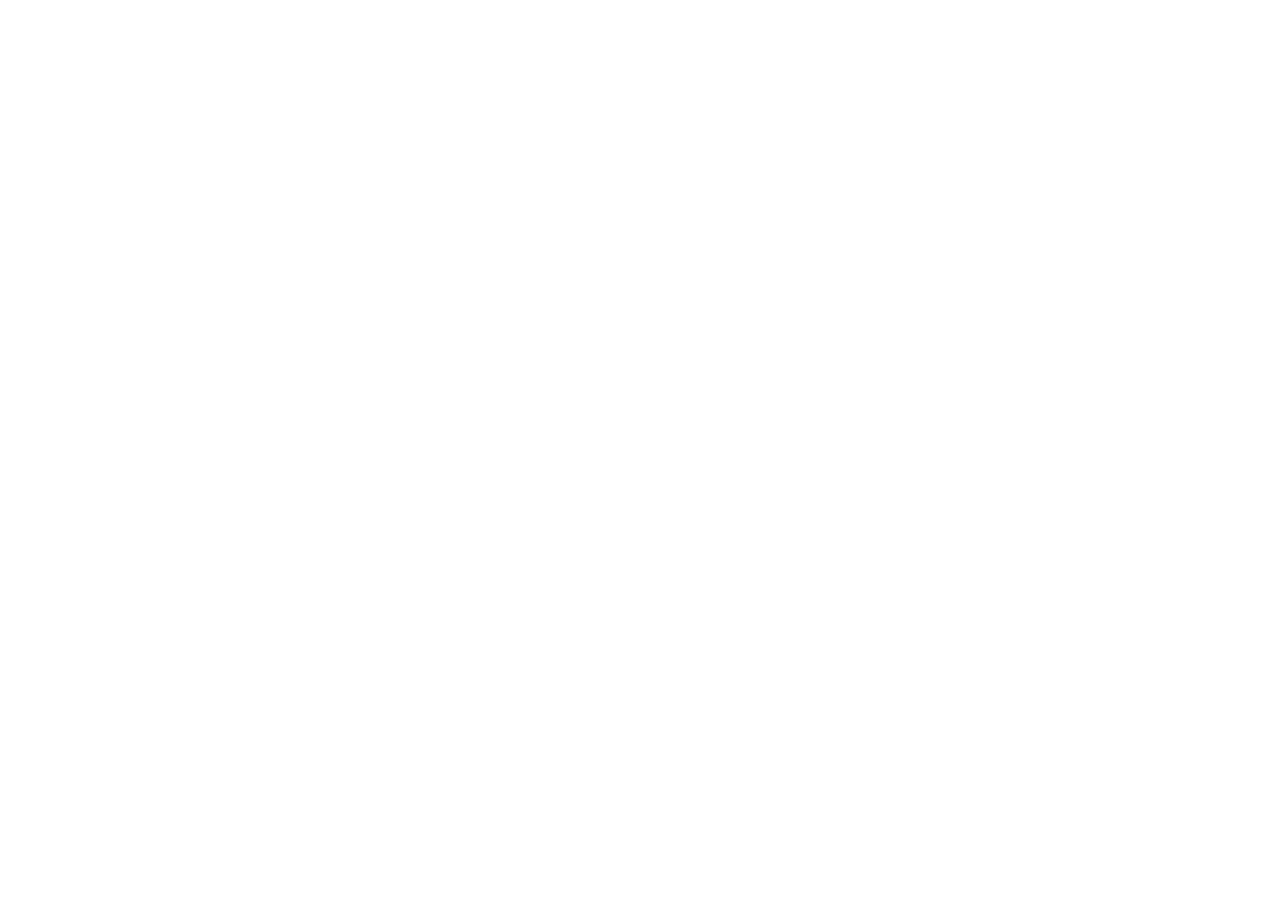
==== index.html @ 6c51a5e3 "0204" ====
<!DOCTYPE html>
<html lang="pt-br">
<head>
    <meta charset="UTF-8">
    <meta http-equiv="X-UA-Compatible" content="IE=edge">
    <meta name="viewport" content="width=device-width, initial-scale=1.0">
    <title>Home | Casa Verde</title>
    <link rel="preconnect" href="https://fonts.googleapis.com">
    <link rel="preconnect" href="https://fonts.gstatic.com" crossorigin>
    <link href="https://fonts.googleapis.com/css2?family=Elsie+Swash+Caps:wght@900&family=Montserrat:wght@400;700&display=swap" rel="stylesheet">
</head>
<body>
    
</body>
</html>
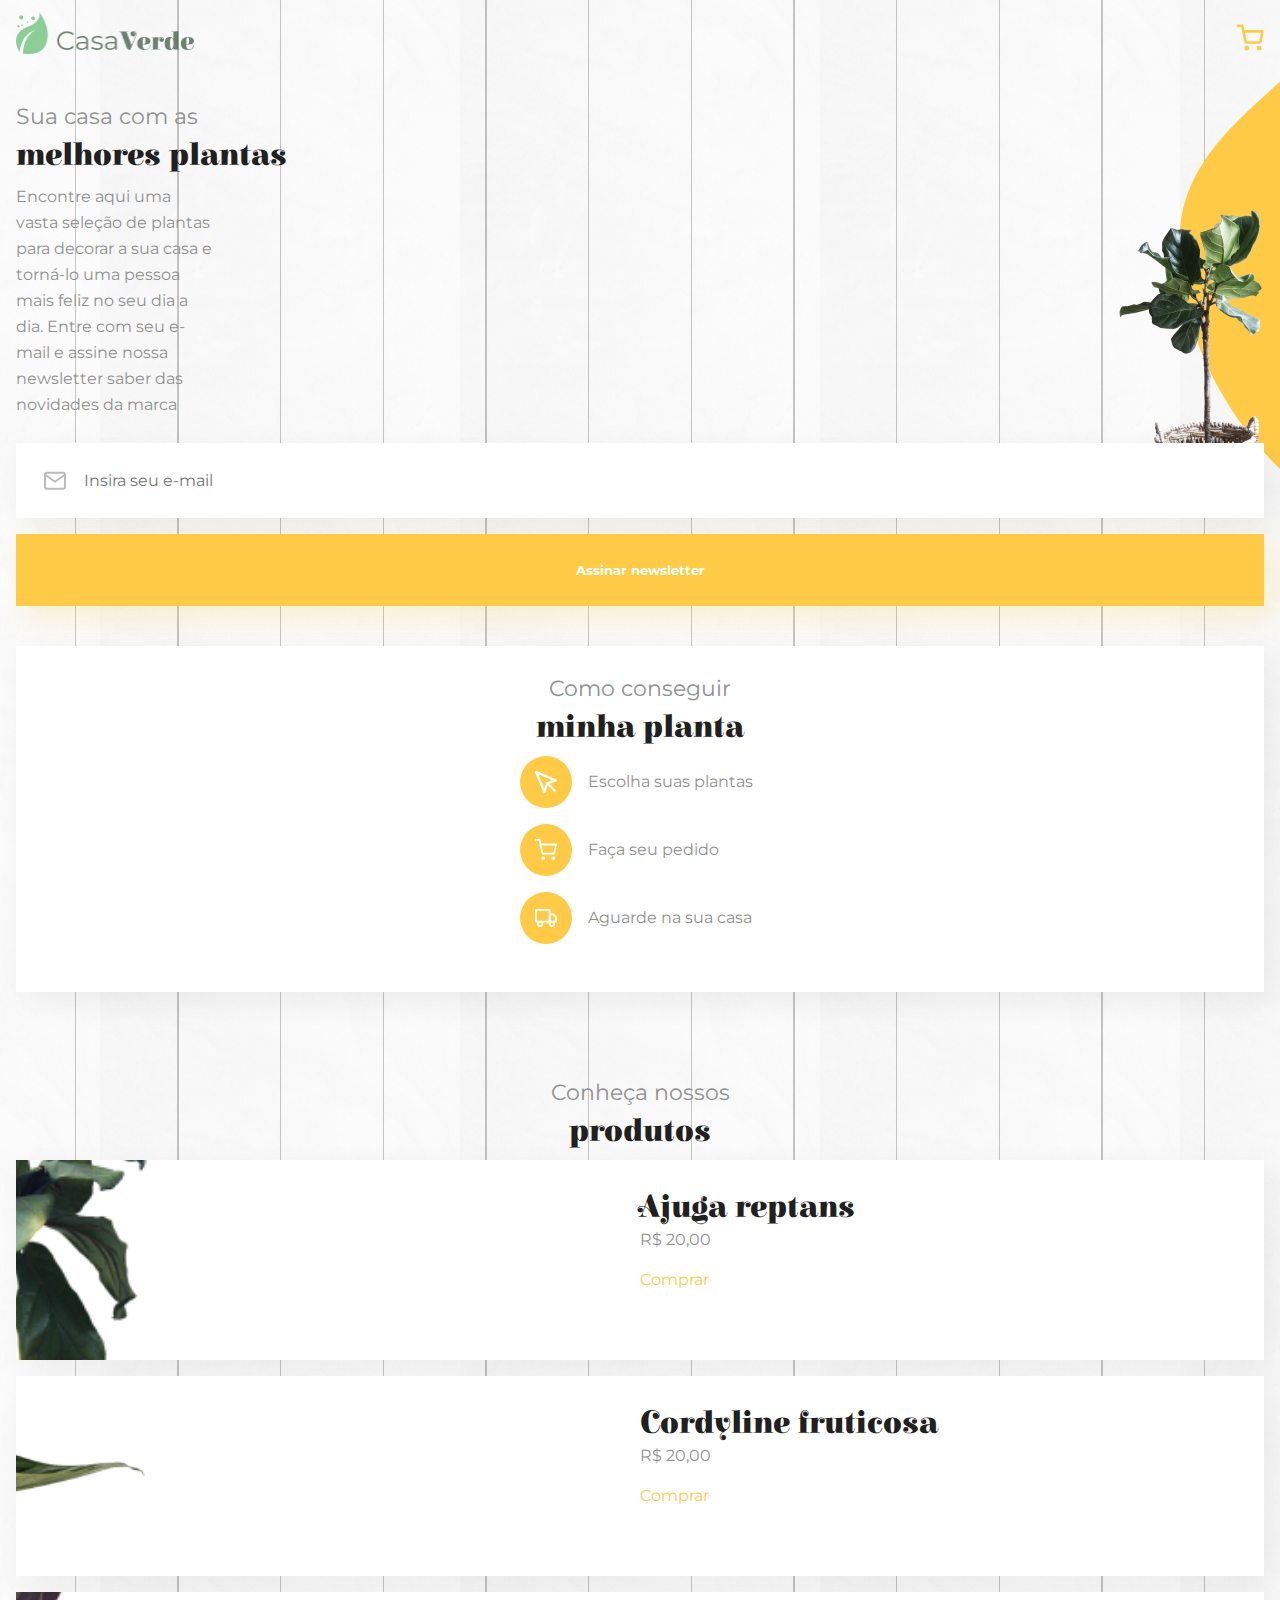
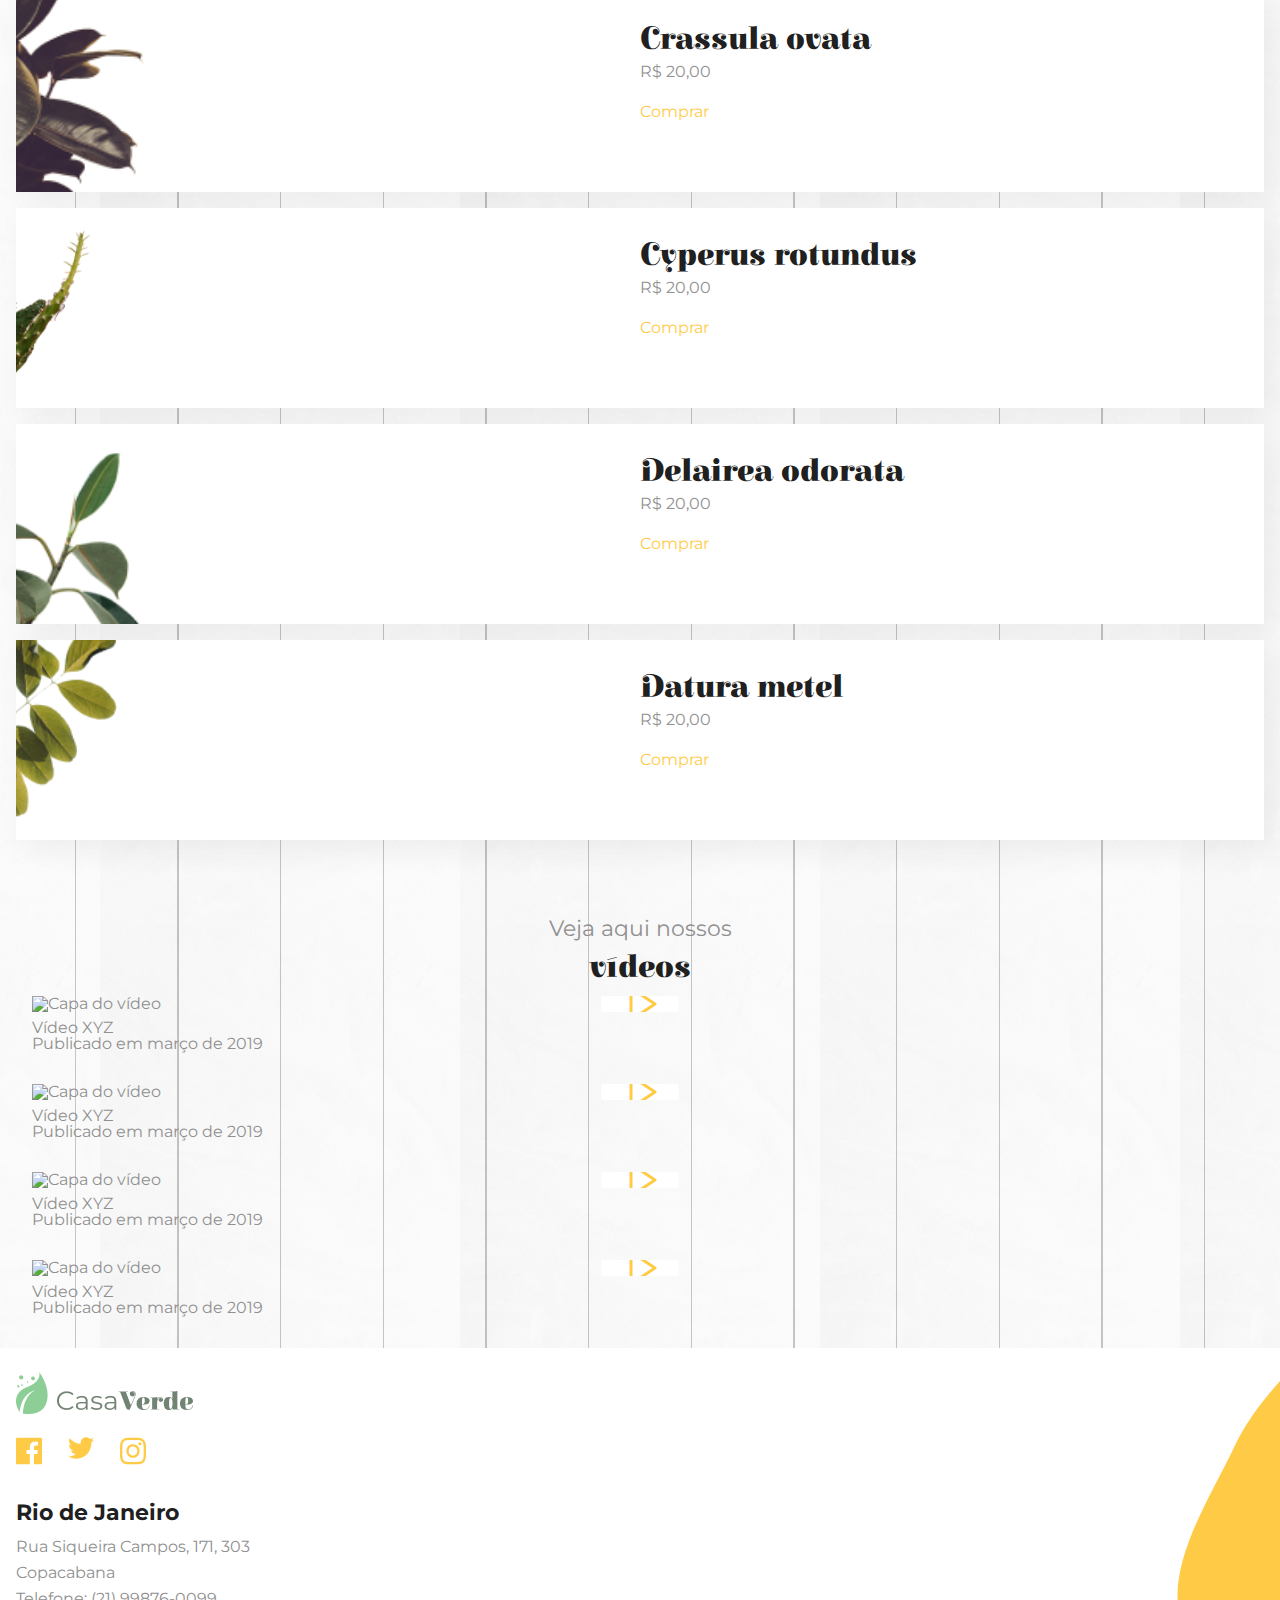
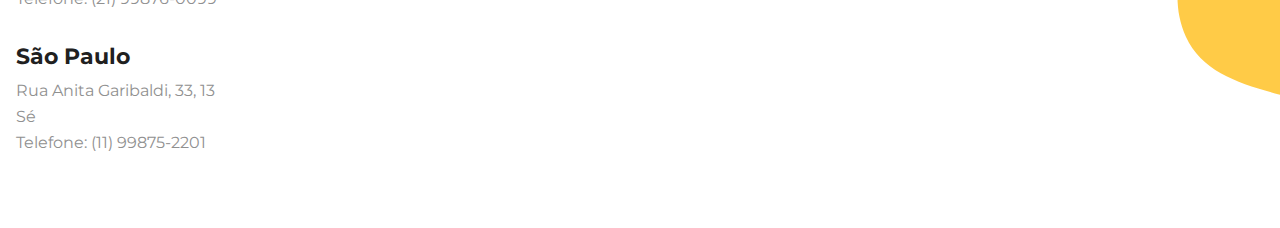
==== commit 255ebbfe: "0704" ====
--- a/index.html
+++ b/index.html
@@ -8,8 +8,169 @@
     <link rel="preconnect" href="https://fonts.googleapis.com">
     <link rel="preconnect" href="https://fonts.gstatic.com" crossorigin>
     <link href="https://fonts.googleapis.com/css2?family=Elsie+Swash+Caps:wght@900&family=Montserrat:wght@400;700&display=swap" rel="stylesheet">
+    <link rel="stylesheet" href="assets/css/base/base.css">
+    <link rel="stylesheet" href="assets/css/componentes/cabecalho.css">
+    <link rel="stylesheet" href="assets/css/componentes/input.css">
+    <link rel="stylesheet" href="assets/css/componentes/botoes.css">
+    <link rel="stylesheet" href="assets/css/chamada.css">
+    <link rel="stylesheet" href="assets/css/componentes/cartao.css">
+    <link rel="stylesheet" href="assets/css/componentes/item.css">
+    <link rel="stylesheet" href="assets/css/como-conseguir.css">
+    <link rel="stylesheet" href="assets/css/componentes/produto.css">
+    <link rel="stylesheet" href="assets/css/ofertas.css">
+    <link rel="stylesheet" href="assets/css/componentes/video.css">
+    <link rel="stylesheet" href="assets/css/componentes/rodape.css">
 </head>
 <body>
-    
+    <header class="cabecalho container">
+        <img src="assets/img/logo.png" alt="Logo da Casa Verde" class="cabecalho__logo">
+        <a href="#" aria-label="Carrinho de compras">
+            <img src="assets/img/icones/carrinho.svg" alt="Ícone do carrinho de compras" class="cabecalho__carrinho">
+        </a>
+    </header>
+
+    <main>
+        <section class=" chamada container">
+            <h2 class="titulo">
+                Sua casa com as
+                <span class="titulo--destaque">melhores plantas</span>
+            </h2>
+            <p class="chamada__texto texto">
+                Encontre aqui uma vasta seleção de plantas para decorar 
+                a sua casa e torná-lo uma pessoa mais feliz no seu dia
+                a dia. Entre com seu e-mail e assine nossa newsletter
+                saber das novidades da marca
+            </p>
+            <img src="assets/img/planta-chamada.png" alt="Foto do produto" class="chamada__imagem">
+            <form action="#" class="chamada__formulario">
+                <input type="text" class="input input--icone input--email" placeholder="Insira seu e-mail" aria-label="Insira seu e-mail">
+                <button class="botao">Assinar newsletter</button>
+            </form>
+        </section>
+        <section class="como-conseguir container">
+            <article class="cartao">
+                <h2 class="titulo alinhamento--meio">Como conseguir<span class="titulo--destaque">minha planta</span></h2>
+                <ul class="lista-item">
+                    <li class="item">
+                        <span class="item__icone item__icone--cursor"></span>
+                        <p>Escolha suas plantas</p>
+                    </li>
+                    <li class="item">
+                        <span class="item__icone item__icone--carrinho"></span>
+                        <p>Faça seu pedido</p>
+                    </li>
+                    <li class="item">
+                        <span class="item__icone item__icone--caminhao"></span>
+                        <p>Aguarde na sua casa</p>
+                    </li>
+                </ul>
+            </article>
+        </section>
+        <section class="ofertas container">
+            <h2 class="titulo alinhamento--meio">
+                Conheça nossos
+                <span class="titulo--destaque">produtos</span>
+            </h2>
+            <ul>
+                <li class="produto">
+                    <img src="assets/img/produto-01.png" alt="Foto do produto" class="produto__imagem">
+                    <div class="produto__conteudo">
+                        <h3 class="produto__titulo titulo--destaque">Ajuga reptans</h3>
+                        <p class="produto__preco">R$ 20,00</p>
+                        <a href="" class="produto__comprar">Comprar</a>
+                    </div>
+                </li>
+                <li class="produto">
+                    <img src="assets/img/produto-02.png" alt="Foto do produto" class="produto__imagem">
+                    <div class="produto__conteudo">
+                        <h3 class="produto__titulo titulo--destaque">Cordyline fruticosa</h3>
+                        <p class="produto__preco">R$ 20,00</p>
+                        <a href="" class="produto__comprar">Comprar</a>
+                    </div>
+                </li>
+                <li class="produto">
+                    <img src="assets/img/produto-03.png" alt="Foto do produto" class="produto__imagem">
+                    <div class="produto__conteudo">
+                        <h3 class="produto__titulo titulo--destaque">Crassula ovata</h3>
+                        <p class="produto__preco">R$ 20,00</p>
+                        <a href="" class="produto__comprar">Comprar</a>
+                    </div>
+                </li>
+                <li class="produto">
+                    <img src="assets/img/produto-04.png" alt="Foto do produto" class="produto__imagem">
+                    <div class="produto__conteudo">
+                        <h3 class="produto__titulo titulo--destaque">Cyperus rotundus</h3>
+                        <p class="produto__preco">R$ 20,00</p>
+                        <a href="" class="produto__comprar">Comprar</a>
+                    </div>
+                </li>
+                <li class="produto">
+                    <img src="assets/img/produto-05.png" alt="Foto do produto" class="produto__imagem">
+                    <div class="produto__conteudo">
+                        <h3 class="produto__titulo titulo--destaque">Delairea odorata</h3>
+                        <p class="produto__preco">R$ 20,00</p>
+                        <a href="" class="produto__comprar">Comprar</a>
+                    </div>
+                </li>
+                <li class="produto">
+                    <img src="assets/img/produto-06.png" alt="Foto do produto" class="produto__imagem">
+                    <div class="produto__conteudo">
+                        <h3 class="produto__titulo titulo--destaque">Datura metel</h3>
+                        <p class="produto__preco">R$ 20,00</p>
+                        <a href="" class="produto__comprar">Comprar</a>
+                    </div>
+                </li>
+            </ul>
+        </section>
+        <section class="container">
+            <h2 class="titulo alinhamento--meio">
+                Veja aqui nossos
+                <span class="titulo--destaque">vídeos</span>
+            </h2>
+            <ul>
+                <li class="cartao-de-video container">
+                    <div class="cartao-de-video__video"><img src="https://picsum.photos/278/252" alt="Capa do vídeo"></div>
+                    <h3 class="carao-de-video__titulo">Vídeo XYZ</h3>
+                    <p>Publicado em março de 2019</p>
+                </li>
+                <li class="cartao-de-video container">
+                    <div class="cartao-de-video__video"><img src="https://picsum.photos/278/252" alt="Capa do vídeo"></div>
+                    <h3 class="carao-de-video__titulo">Vídeo XYZ</h3>
+                    <p>Publicado em março de 2019</p>
+                </li>
+                <li class="cartao-de-video container">
+                    <div class="cartao-de-video__video"><img src="https://picsum.photos/278/252" alt="Capa do vídeo"></div>
+                    <h3 class="carao-de-video__titulo">Vídeo XYZ</h3>
+                    <p>Publicado em março de 2019</p>
+                </li>
+                <li class="cartao-de-video container">
+                    <div class="cartao-de-video__video"><img src="https://picsum.photos/278/252" alt="Capa do vídeo"></div>
+                    <h3 class="carao-de-video__titulo">Vídeo XYZ</h3>
+                    <p>Publicado em março de 2019</p>
+                </li>
+            </ul>
+        </section>
+    </main>
+
+    <footer class="container rodape">
+        <img src="assets/img/logo.png" alt="Logo da Casa Verde" class="rodape__logo">
+        <ul class="rodape__social">
+            <li><a href="#" class="rodape__social-midia" title="Facebook"><img src="assets/img/icones/facebook.svg" alt="Ícone do facebook"></a></li>
+            <li><a href="#" class="rodape__social-midia" title="Twitter"><img src="assets/img/icones/twitter.svg" alt="Ícone do twitter"></a></li>
+            <li><a href="#" class="rodape__social-midia" title="Instagram"><img src="assets/img/icones/instagram.svg" alt="Ícone do instagram"></a></li>
+        </ul>
+        <address class="rodape__unidade texto">
+            <span class="rodape__unidade-titulo">Rio de Janeiro</span>
+            Rua Siqueira Campos, 171, 303<br>
+            Copacabana<br>
+            Telefone: (21) 99876-0099
+        </address>
+        <address class="rodape__unidade texto">
+            <span class="rodape__unidade-titulo">São Paulo</span>
+            Rua Anita Garibaldi, 33, 13<br>
+            Sé<br>
+            Telefone: (11) 99875-2201
+        </address>
+    </footer>
 </body>
 </html>--- a/assets/css/base/base.css
+++ b/assets/css/base/base.css
@@ -0,0 +1,44 @@
+@import url(_variaveis.css);
+@import url(_reset.css);
+
+body {
+    font-family: var(--familia-corpo);
+    font-size: var(--tamanho-corpo);
+    color: var(--cinza);
+
+    background: url(../../img/fundo-textura.png), url(../../img/fundo-linhas.png);
+    background-position: center;
+}
+
+.container {
+    padding-right: 1rem;
+    padding-left: 1rem;
+}
+
+.titulo {
+    font-size: var(--tamanho-titulo);
+}
+
+.titulo--destaque {
+    font-family: var(--familia-titulo-destaque);
+    color: var(--preto);
+    font-size: var(--tamanho-titulo-destaque);
+    font-weight: var(--peso-titulo-destaque);
+
+    display: block;
+
+    margin-top: .75rem;
+    margin-bottom: .75rem;
+}
+
+.alinhamento--esquerda {
+    text-align: left;
+}
+
+.alinhamento--meio {
+    text-align: center;
+}
+
+.texto {
+    line-height: 26px;
+}--- a/assets/css/componentes/cabecalho.css
+++ b/assets/css/componentes/cabecalho.css
@@ -0,0 +1,20 @@
+.cabecalho {
+    display: flex;
+    justify-content: space-between;
+    align-items: flex-end;
+
+    box-sizing: border-box;
+
+    width: 100%;
+
+    padding-top: .75rem;
+    padding-bottom: .75rem;
+}
+
+.cabecalho__logo {
+    width: 11.125rem;
+}
+
+.cabecalho__carrinho {
+    width: 1.75rem;
+}--- a/assets/css/componentes/input.css
+++ b/assets/css/componentes/input.css
@@ -0,0 +1,30 @@
+.input {
+    color: inherit;
+    font-family: inherit;
+    font-size: inherit;
+
+    width: 100%;
+
+    padding: 1.75rem;
+
+    box-sizing: border-box;
+
+    margin-bottom: 1rem;
+
+    border: none;
+
+    background-color: var(--branco);
+
+    box-shadow: 10px 10px 30px var(--preto-transparente);
+}
+
+.input--icone {
+    padding-left: 4.25rem;
+
+    background-repeat: no-repeat;
+    background-position: left 1.75rem center;
+}
+
+.input--email {
+    background-image: url(../../img/icones/mail.svg);
+}--- a/assets/css/componentes/botoes.css
+++ b/assets/css/componentes/botoes.css
@@ -0,0 +1,26 @@
+.botao {
+    background-color: var(--amarelo);
+
+    text-align: center;
+    font-family: inherit;
+    font-weight: var(--peso-botao);
+    color: var(--branco);
+
+    width: 100%;
+    padding-top: 1.75rem;
+    padding-bottom: 1.75rem;
+
+    box-shadow: 10px 10px 30px var(--amarelo-transparente);
+
+    border: none;
+}
+
+.botao--alternativo {
+    color: var(--amarelo);
+
+    background-color: unset;
+
+    box-shadow: none;
+
+    border: 1px solid var(--amarelo);
+}--- a/assets/css/chamada.css
+++ b/assets/css/chamada.css
@@ -0,0 +1,29 @@
+.chamada {
+    padding-top: 2.5rem;
+
+    margin-bottom: 2.5rem;
+
+    background-image: url(../../assets/img/splash-chamada.svg);
+    background-position: top -4rem right;
+    background-repeat: no-repeat;
+
+    position: relative;
+}
+
+.chamada__texto {
+    width: 12.5rem;
+
+    margin-bottom: 1.55rem;
+}
+
+.chamada__imagem {
+    position: absolute;
+    top: 3.25rem;
+    right: 0;
+}
+
+.chamada__formulario {
+    position: relative;
+
+    z-index: 2;
+}--- a/assets/css/componentes/cartao.css
+++ b/assets/css/componentes/cartao.css
@@ -0,0 +1,10 @@
+.cartao {
+    box-sizing: border-box;
+
+    padding-top: 2rem;
+    padding-bottom: 2rem;
+
+    background-color: var(--branco);
+
+    box-shadow: 10px 10px 30px var(--preto-transparente);
+}--- a/assets/css/componentes/item.css
+++ b/assets/css/componentes/item.css
@@ -0,0 +1,43 @@
+.lista-item {
+    display: flex;
+    flex-direction: column;
+    align-items: center;
+}
+
+.item {
+    display: flex;
+    align-items: center;
+
+    width: 15rem;
+
+    margin-bottom: 1rem;
+}
+
+.item__icone {
+    display: block;
+
+    margin-right: 1rem;
+
+    width: 3.25rem;
+    height: 3.25rem;
+
+    border-radius: 50%;
+
+    background-color: var(--amarelo);
+
+    background-size: 1.375rem;
+    background-repeat: no-repeat;
+    background-position: center;
+}
+
+.item__icone--cursor {
+    background-image: url(../../img/icones/mouse.svg);
+}
+
+.item__icone--carrinho {
+    background-image: url(../../img/icones/cart.svg);
+}
+
+.item__icone--caminhao {
+    background-image: url(../../img/icones/truck.svg);
+}--- a/assets/css/como-conseguir.css
+++ b/assets/css/como-conseguir.css
@@ -0,0 +1,3 @@
+.como-conseguir {
+    margin-bottom: 5.625rem;
+}--- a/assets/css/componentes/produto.css
+++ b/assets/css/componentes/produto.css
@@ -0,0 +1,64 @@
+.produto {
+    margin-bottom: 1rem;
+
+    padding-top: 2rem;
+    padding-bottom: 2rem;
+    padding-left: 50%;
+
+    position: relative;
+
+    overflow: hidden;
+
+    background-color: var(--branco);
+
+    box-shadow: 10px 10px 30px var(--preto-transparente);
+
+    box-sizing: border-box;
+
+    min-height: 12.5rem;
+}
+
+.produto__imagem {
+    position: absolute;
+    top: 50%;
+    left: -8rem;
+
+    transform: translateY(-50%);
+    z-index: 1;
+
+    width: 18.75rem;
+}
+
+.produto__conteudo {
+    position: relative;
+    z-index: 2;
+}
+
+.produto__titulo {
+    margin-top: 0;
+    margin-bottom: .5rem;
+}
+
+.produto__preco {
+    margin-bottom: 1.5rem;
+}
+
+.produto__comprar {
+    color: var(--amarelo);
+
+    display: flex;
+    align-items: center;
+}
+
+.produto__comprar--icone {
+    display: inline-block;
+
+    width: 0.875rem;
+    height: .875rem;
+
+    margin-left: 1.75rem;
+
+    background-image: url(../../img/icones/seta.svg);
+    background-size: contain;
+}
+
--- a/assets/css/ofertas.css
+++ b/assets/css/ofertas.css
@@ -0,0 +1,3 @@
+.ofertas {
+    padding-bottom: 3.9rem;
+}--- a/assets/css/componentes/video.css
+++ b/assets/css/componentes/video.css
@@ -0,0 +1,45 @@
+.cartao-de-video {
+    margin-bottom: 2rem;
+}
+
+.cartao-de-video__video {
+    position: relative;
+
+    width: 100%;
+    max-height: 17.5rem;
+
+    overflow: hidden;
+
+    margin-bottom: .5rem;
+}
+
+.cartao-de-video__video::before {
+    content: '';
+
+    position: absolute;
+    left: 50%;
+    top: 50%;
+
+    transform: translate(-50%, -50%);
+
+    display: block;
+
+    width: 4.875rem;
+    height: 4.875rem;
+
+    border-radius: 50%;
+
+    background-color: var(--branco);
+    background-image: url(../../img/icones/play.svg);
+    background-repeat: no-repeat;
+    background-size: 1.75rem;
+    background-position: center left 55%;
+}
+
+.cartao-de-video__titulo {
+    color: var(--preto);
+    font-size: var(--tamanho-destaque);
+    font-weight: var(--peso-destaque);
+
+    margin-top: .5rem;
+}--- a/assets/css/componentes/rodape.css
+++ b/assets/css/componentes/rodape.css
@@ -0,0 +1,44 @@
+.rodape {
+    padding-top: 1.5rem;
+    padding-bottom: 2.5rem;
+
+    background-color: var(--branco);
+    background-image: url(../../img/splash-rodape.svg);
+    background-position: top -11rem right;
+    background-repeat: no-repeat;
+}
+
+.rodape__logo {
+    max-width: 11.125rem;
+
+    margin-bottom: 1.25rem;
+}
+
+.rodape__social {
+    display: flex;
+
+    margin-bottom: 2rem;
+}
+
+.rodape__social-midia {
+    display: inline-block;
+
+    width: 1.625rem;
+    height: 1.625rem;
+
+    margin-right: 1.625rem;
+}
+
+.rodape__unidade {
+    margin-bottom: 2rem;
+}
+
+.rodape__unidade-titulo {
+    color: var(--preto);
+    font-size: var(--tamanho-destaque);
+    font-weight: var(--peso-destaque);
+
+    display: block;
+
+    margin-bottom: .5rem;
+}